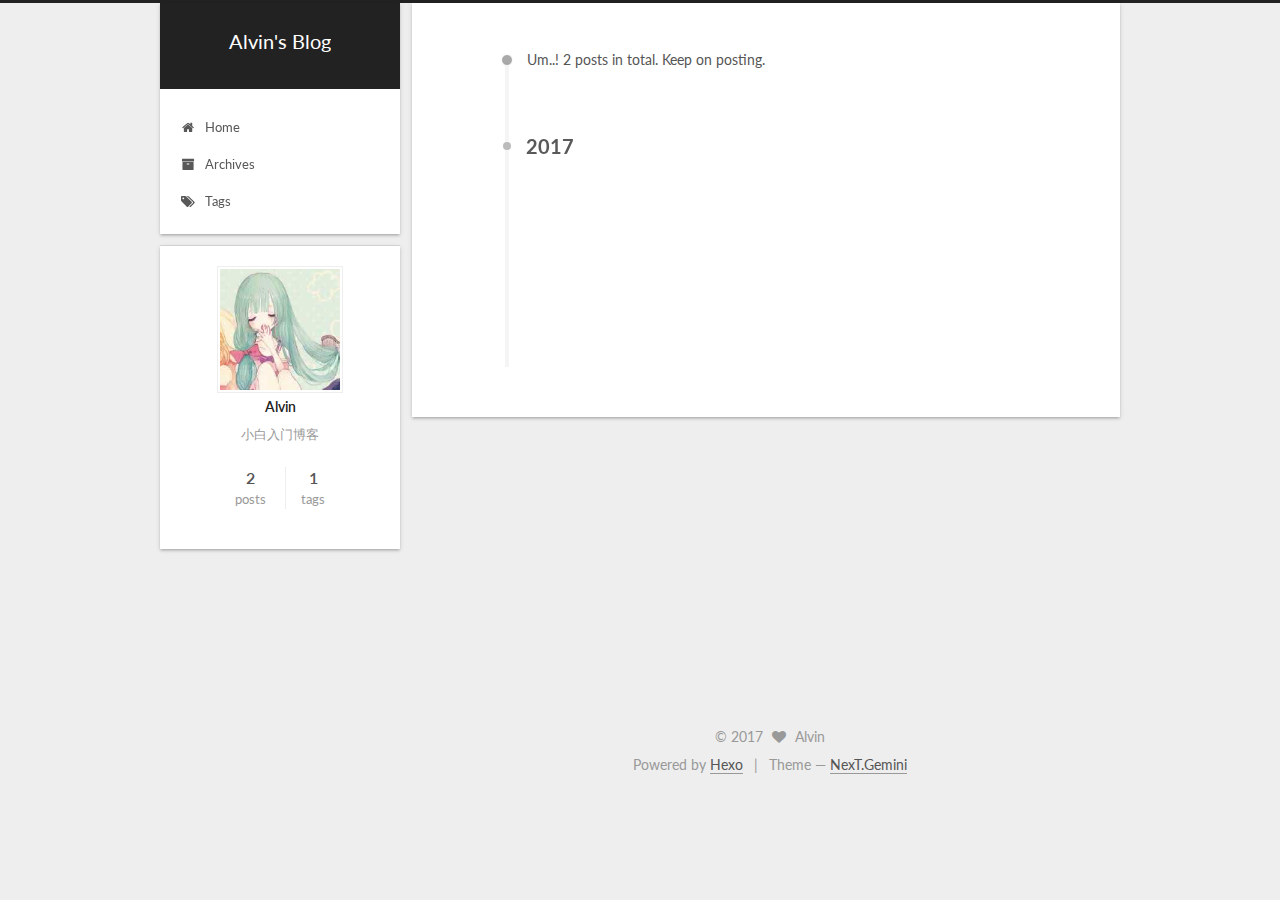
==== archives/index.html @ f1678c13 "Site updated: 2017-08-14 22:53:21" ====
<!DOCTYPE html>



  


<html class="theme-next gemini use-motion" lang="">
<head>
  <meta charset="UTF-8"/>
<meta http-equiv="X-UA-Compatible" content="IE=edge" />
<meta name="viewport" content="width=device-width, initial-scale=1, maximum-scale=1"/>
<meta name="theme-color" content="#222">









<meta http-equiv="Cache-Control" content="no-transform" />
<meta http-equiv="Cache-Control" content="no-siteapp" />















  
  
  <link href="/lib/fancybox/source/jquery.fancybox.css?v=2.1.5" rel="stylesheet" type="text/css" />




  
  
  
  

  
    
    
  

  

  

  

  

  
    
    
    <link href="//fonts.googleapis.com/css?family=Lato:300,300italic,400,400italic,700,700italic&subset=latin,latin-ext" rel="stylesheet" type="text/css">
  






<link href="/lib/font-awesome/css/font-awesome.min.css?v=4.6.2" rel="stylesheet" type="text/css" />

<link href="/css/main.css?v=5.1.2" rel="stylesheet" type="text/css" />


  <meta name="keywords" content="Hexo, NexT" />








  <link rel="shortcut icon" type="image/x-icon" href="/favicon.ico?v=5.1.2" />






<meta name="description" content="小白入门博客">
<meta property="og:type" content="website">
<meta property="og:title" content="Alvin&#39;s Blog">
<meta property="og:url" content="http://yoursite.com/archives/index.html">
<meta property="og:site_name" content="Alvin&#39;s Blog">
<meta property="og:description" content="小白入门博客">
<meta name="twitter:card" content="summary">
<meta name="twitter:title" content="Alvin&#39;s Blog">
<meta name="twitter:description" content="小白入门博客">



<script type="text/javascript" id="hexo.configurations">
  var NexT = window.NexT || {};
  var CONFIG = {
    root: '/',
    scheme: 'Gemini',
    sidebar: {"position":"left","display":"post","offset":12,"offset_float":12,"b2t":false,"scrollpercent":false,"onmobile":false},
    fancybox: true,
    tabs: true,
    motion: true,
    duoshuo: {
      userId: '0',
      author: 'Author'
    },
    algolia: {
      applicationID: '',
      apiKey: '',
      indexName: '',
      hits: {"per_page":10},
      labels: {"input_placeholder":"Search for Posts","hits_empty":"We didn't find any results for the search: ${query}","hits_stats":"${hits} results found in ${time} ms"}
    }
  };
</script>



  <link rel="canonical" href="http://yoursite.com/archives/"/>





  <title>Archive | Alvin's Blog</title>
  








</head>

<body itemscope itemtype="http://schema.org/WebPage" lang="">

  
  
    
  

  <div class="container sidebar-position-left  page-archive  ">
    <div class="headband"></div>

    <header id="header" class="header" itemscope itemtype="http://schema.org/WPHeader">
      <div class="header-inner"><div class="site-brand-wrapper">
  <div class="site-meta ">
    

    <div class="custom-logo-site-title">
      <a href="/"  class="brand" rel="start">
        <span class="logo-line-before"><i></i></span>
        <span class="site-title">Alvin's Blog</span>
        <span class="logo-line-after"><i></i></span>
      </a>
    </div>
      
        <p class="site-subtitle"></p>
      
  </div>

  <div class="site-nav-toggle">
    <button>
      <span class="btn-bar"></span>
      <span class="btn-bar"></span>
      <span class="btn-bar"></span>
    </button>
  </div>
</div>

<nav class="site-nav">
  

  
    <ul id="menu" class="menu">
      
        
        <li class="menu-item menu-item-home">
          <a href="/" rel="section">
            
              <i class="menu-item-icon fa fa-fw fa-home"></i> <br />
            
            Home
          </a>
        </li>
      
        
        <li class="menu-item menu-item-archives">
          <a href="/archives/" rel="section">
            
              <i class="menu-item-icon fa fa-fw fa-archive"></i> <br />
            
            Archives
          </a>
        </li>
      
        
        <li class="menu-item menu-item-tags">
          <a href="/tags/" rel="section">
            
              <i class="menu-item-icon fa fa-fw fa-tags"></i> <br />
            
            Tags
          </a>
        </li>
      

      
    </ul>
  

  
</nav>



 </div>
    </header>

    <main id="main" class="main">
      <div class="main-inner">
        <div class="content-wrap">
          <div id="content" class="content">
            

  
  
  
  <div class="post-block archive">
    <div id="posts" class="posts-collapse">
      <span class="archive-move-on"></span>

      <span class="archive-page-counter">
        
        
        
          
        
        Um..! 2 posts in total. Keep on posting.
      </span>

      

        
        
        

        
          
          <div class="collection-title">
            <h2 class="archive-year motion-element" id="archive-year-2017">2017</h2>
          </div>
        
        

        

  <article class="post post-type-normal" itemscope itemtype="http://schema.org/Article">
    <header class="post-header">

      <h2 class="post-title">
        
            <a class="post-title-link" href="/2017/08/14/my-first-post/" itemprop="url">
              
                <span itemprop="name">my-first-post</span>
              
            </a>
        
      </h2>

      <div class="post-meta">
        <time class="post-time" itemprop="dateCreated"
              datetime="2017-08-14T21:36:07+08:00"
              content="2017-08-14" >
          08-14
        </time>
      </div>

    </header>
  </article>



      

        
        
        

        
        

        

  <article class="post post-type-normal" itemscope itemtype="http://schema.org/Article">
    <header class="post-header">

      <h2 class="post-title">
        
            <a class="post-title-link" href="/2017/08/14/hello-world/" itemprop="url">
              
                <span itemprop="name">Hello World</span>
              
            </a>
        
      </h2>

      <div class="post-meta">
        <time class="post-time" itemprop="dateCreated"
              datetime="2017-08-14T21:32:39+08:00"
              content="2017-08-14" >
          08-14
        </time>
      </div>

    </header>
  </article>



      

    </div>
  </div>
  
  
  

  



          </div>
          


          

        </div>
        
          
  
  <div class="sidebar-toggle">
    <div class="sidebar-toggle-line-wrap">
      <span class="sidebar-toggle-line sidebar-toggle-line-first"></span>
      <span class="sidebar-toggle-line sidebar-toggle-line-middle"></span>
      <span class="sidebar-toggle-line sidebar-toggle-line-last"></span>
    </div>
  </div>

  <aside id="sidebar" class="sidebar">
    
    <div class="sidebar-inner">

      

      

      <section class="site-overview sidebar-panel sidebar-panel-active">
        <div class="site-author motion-element" itemprop="author" itemscope itemtype="http://schema.org/Person">
          <img class="site-author-image" itemprop="image"
               src="/uploads/logo.jpg"
               alt="Alvin" />
          <p class="site-author-name" itemprop="name">Alvin</p>
           
              <p class="site-description motion-element" itemprop="description">小白入门博客</p>
          
        </div>
        <nav class="site-state motion-element">

          
            <div class="site-state-item site-state-posts">
              <a href="/archives/">
                <span class="site-state-item-count">2</span>
                <span class="site-state-item-name">posts</span>
              </a>
            </div>
          

          

          
            
            
            <div class="site-state-item site-state-tags">
              
                <span class="site-state-item-count">1</span>
                <span class="site-state-item-name">tags</span>
              
            </div>
          

        </nav>

        

        <div class="links-of-author motion-element">
          
        </div>

        
        

        
        

        


      </section>

      

      

    </div>
  </aside>


        
      </div>
    </main>

    <footer id="footer" class="footer">
      <div class="footer-inner">
        <div class="copyright" >
  
  &copy; 
  <span itemprop="copyrightYear">2017</span>
  <span class="with-love">
    <i class="fa fa-heart"></i>
  </span>
  <span class="author" itemprop="copyrightHolder">Alvin</span>

  
</div>


  <div class="powered-by">
    Powered by <a class="theme-link" href="https://hexo.io">Hexo</a>
  </div>

  <span class="post-meta-divider">|</span>

  <div class="theme-info">
    Theme &mdash;
    <a class="theme-link" href="https://github.com/iissnan/hexo-theme-next">
      NexT.Gemini
    </a>
  </div>


        







        
      </div>
    </footer>

    
      <div class="back-to-top">
        <i class="fa fa-arrow-up"></i>
        
      </div>
    

  </div>

  

<script type="text/javascript">
  if (Object.prototype.toString.call(window.Promise) !== '[object Function]') {
    window.Promise = null;
  }
</script>









  












  
  <script type="text/javascript" src="/lib/jquery/index.js?v=2.1.3"></script>

  
  <script type="text/javascript" src="/lib/fastclick/lib/fastclick.min.js?v=1.0.6"></script>

  
  <script type="text/javascript" src="/lib/jquery_lazyload/jquery.lazyload.js?v=1.9.7"></script>

  
  <script type="text/javascript" src="/lib/velocity/velocity.min.js?v=1.2.1"></script>

  
  <script type="text/javascript" src="/lib/velocity/velocity.ui.min.js?v=1.2.1"></script>

  
  <script type="text/javascript" src="/lib/fancybox/source/jquery.fancybox.pack.js?v=2.1.5"></script>


  


  <script type="text/javascript" src="/js/src/utils.js?v=5.1.2"></script>

  <script type="text/javascript" src="/js/src/motion.js?v=5.1.2"></script>



  
  


  <script type="text/javascript" src="/js/src/affix.js?v=5.1.2"></script>

  <script type="text/javascript" src="/js/src/schemes/pisces.js?v=5.1.2"></script>



  
  
    <script type="text/javascript" id="motion.page.archive">
      $('.archive-year').velocity('transition.slideLeftIn');
    </script>
  


  


  <script type="text/javascript" src="/js/src/bootstrap.js?v=5.1.2"></script>



  


  




	





  





  








  





  

  

  

  

  

  

</body>
</html>
---- css/main.css ----
/* normalize.css v3.0.2 | MIT License | git.io/normalize */
html {
  font-family: sans-serif; /* 1 */
  -ms-text-size-adjust: 100%; /* 2 */
  -webkit-text-size-adjust: 100%; /* 2 */
}
body {
  margin: 0;
}
article,
aside,
details,
figcaption,
figure,
footer,
header,
hgroup,
main,
menu,
nav,
section,
summary {
  display: block;
}
audio,
canvas,
progress,
video {
  display: inline-block; /* 1 */
  vertical-align: baseline; /* 2 */
}
audio:not([controls]) {
  display: none;
  height: 0;
}
[hidden],
template {
  display: none;
}
a {
  background-color: transparent;
}
a:active,
a:hover {
  outline: 0;
}
abbr[title] {
  border-bottom: 1px dotted;
}
b,
strong {
  font-weight: bold;
}
dfn {
  font-style: italic;
}
h1 {
  font-size: 2em;
  margin: 0.67em 0;
}
mark {
  background: #ff0;
  color: #000;
}
small {
  font-size: 80%;
}
sub,
sup {
  font-size: 75%;
  line-height: 0;
  position: relative;
  vertical-align: baseline;
}
sup {
  top: -0.5em;
}
sub {
  bottom: -0.25em;
}
img {
  border: 0;
}
svg:not(:root) {
  overflow: hidden;
}
figure {
  margin: 1em 40px;
}
hr {
  -moz-box-sizing: content-box;
  box-sizing: content-box;
  height: 0;
}
pre {
  overflow: auto;
}
code,
kbd,
pre,
samp {
  font-family: monospace, monospace;
  font-size: 1em;
}
button,
input,
optgroup,
select,
textarea {
  color: inherit; /* 1 */
  font: inherit; /* 2 */
  margin: 0; /* 3 */
}
button {
  overflow: visible;
}
button,
select {
  text-transform: none;
}
button,
html input[type="button"],
input[type="reset"],
input[type="submit"] {
  -webkit-appearance: button; /* 2 */
  cursor: pointer; /* 3 */
}
button[disabled],
html input[disabled] {
  cursor: default;
}
button::-moz-focus-inner,
input::-moz-focus-inner {
  border: 0;
  padding: 0;
}
input {
  line-height: normal;
}
input[type="checkbox"],
input[type="radio"] {
  box-sizing: border-box; /* 1 */
  padding: 0; /* 2 */
}
input[type="number"]::-webkit-inner-spin-button,
input[type="number"]::-webkit-outer-spin-button {
  height: auto;
}
input[type="search"] {
  -webkit-appearance: textfield; /* 1 */
  -moz-box-sizing: content-box;
  -webkit-box-sizing: content-box; /* 2 */
  box-sizing: content-box;
}
input[type="search"]::-webkit-search-cancel-button,
input[type="search"]::-webkit-search-decoration {
  -webkit-appearance: none;
}
fieldset {
  border: 1px solid #c0c0c0;
  margin: 0 2px;
  padding: 0.35em 0.625em 0.75em;
}
legend {
  border: 0; /* 1 */
  padding: 0; /* 2 */
}
textarea {
  overflow: auto;
}
optgroup {
  font-weight: bold;
}
table {
  border-collapse: collapse;
  border-spacing: 0;
}
td,
th {
  padding: 0;
}
::selection {
  background: #262a30;
  color: #fff;
}
body {
  position: relative;
  font-family: 'Lato', "PingFang SC", "Microsoft YaHei", sans-serif;
  font-size: 14px;
  line-height: 2;
  color: #555;
  background: #eee;
}
@media (max-width: 767px) {
  body {
    padding-right: 0 !important;
  }
}
@media (min-width: 768px) and (max-width: 991px) {
  body {
    padding-right: 0 !important;
  }
}
@media (min-width: 1600px) {
  body {
    font-size: 16px;
  }
}
h1,
h2,
h3,
h4,
h5,
h6 {
  margin: 0;
  padding: 0;
  font-weight: bold;
  line-height: 1.5;
  font-family: 'Lato', "PingFang SC", "Microsoft YaHei", sans-serif;
}
h2,
h3,
h4,
h5,
h6 {
  margin: 20px 0 15px;
}
h1 {
  font-size: 22px;
}
@media (max-width: 767px) {
  h1 {
    font-size: 18px;
  }
}
h2 {
  font-size: 20px;
}
@media (max-width: 767px) {
  h2 {
    font-size: 16px;
  }
}
h3 {
  font-size: 18px;
}
@media (max-width: 767px) {
  h3 {
    font-size: 14px;
  }
}
h4 {
  font-size: 16px;
}
@media (max-width: 767px) {
  h4 {
    font-size: 12px;
  }
}
h5 {
  font-size: 14px;
}
@media (max-width: 767px) {
  h5 {
    font-size: 10px;
  }
}
h6 {
  font-size: 12px;
}
@media (max-width: 767px) {
  h6 {
    font-size: 8px;
  }
}
p {
  margin: 0 0 20px 0;
}
a {
  color: #555;
  text-decoration: none;
  border-bottom: 1px solid #999;
  word-wrap: break-word;
}
a:hover {
  color: #222;
  border-bottom-color: #222;
}
blockquote {
  margin: 0;
  padding: 0;
}
img {
  display: block;
  margin: auto;
  max-width: 100%;
  height: auto;
}
hr {
  margin: 40px 0;
  height: 3px;
  border: none;
  background-color: #ddd;
  background-image: repeating-linear-gradient(-45deg, #fff, #fff 4px, transparent 4px, transparent 8px);
}
blockquote {
  padding: 0 15px;
  color: #666;
  border-left: 4px solid #ddd;
}
blockquote cite::before {
  content: "-";
  padding: 0 5px;
}
dt {
  font-weight: 700;
}
dd {
  margin: 0;
  padding: 0;
}
kbd {
  border: 1px solid #ccc;
  border-radius: 0.2em;
  box-shadow: 0.1em 0.1em 0.2em rgba(0,0,0,0.1);
  background-color: #f9f9f9;
  font-family: inherit;
  background-image: -webkit-linear-gradient(top, #eee, #fff, #eee);
  padding: 0.1em 0.3em;
  white-space: nowrap;
}
.text-left {
  text-align: left;
}
.text-center {
  text-align: center;
}
.text-right {
  text-align: right;
}
.text-justify {
  text-align: justify;
}
.text-nowrap {
  white-space: nowrap;
}
.text-lowercase {
  text-transform: lowercase;
}
.text-uppercase {
  text-transform: uppercase;
}
.text-capitalize {
  text-transform: capitalize;
}
.center-block {
  display: block;
  margin-left: auto;
  margin-right: auto;
}
.clearfix:before,
.clearfix:after {
  content: " ";
  display: table;
}
.clearfix:after {
  clear: both;
}
.pullquote {
  width: 45%;
}
.pullquote.left {
  float: left;
  margin-left: 5px;
  margin-right: 10px;
}
.pullquote.right {
  float: right;
  margin-left: 10px;
  margin-right: 5px;
}
.affix.affix.affix {
  position: fixed;
}
.translation {
  margin-top: -20px;
  font-size: 14px;
  color: #999;
}
.scrollbar-measure {
  width: 100px;
  height: 100px;
  overflow: scroll;
  position: absolute;
  top: -9999px;
}
.use-motion .motion-element {
  opacity: 0;
}
table {
  margin: 20px 0;
  width: 100%;
  border-collapse: collapse;
  border-spacing: 0;
  border: 1px solid #ddd;
  font-size: 14px;
  table-layout: fixed;
  word-wrap: break-all;
}
table>tbody>tr:nth-of-type(odd) {
  background-color: #f9f9f9;
}
table>tbody>tr:hover {
  background-color: #f5f5f5;
}
caption,
th,
td {
  padding: 8px;
  text-align: left;
  vertical-align: middle;
  font-weight: normal;
}
th,
td {
  border-bottom: 3px solid #ddd;
  border-right: 1px solid #eee;
}
th {
  padding-bottom: 10px;
  font-weight: 700;
}
td {
  border-bottom-width: 1px;
}
html,
body {
  height: 100%;
}
.container {
  position: relative;
  min-height: 100%;
}
.header-inner {
  margin: 0 auto;
  padding: 100px 0 70px;
  width: calc(100% - 252px);
}
@media (min-width: 1600px) {
  .container .header-inner {
    width: 900px;
  }
}
.main-inner {
  margin: 0 auto;
  width: calc(100% - 252px);
}
@media (min-width: 1600px) {
  .container .main-inner {
    width: 900px;
  }
}
.footer {
  width: 100%;
  min-height: 50px;
}
.footer-inner {
  box-sizing: border-box;
  margin: 20px auto;
  width: calc(100% - 252px);
}
@media (min-width: 1600px) {
  .container .footer-inner {
    width: 900px;
  }
}
pre,
.highlight {
  overflow: auto;
  margin: 20px 0;
  padding: 0;
  font-size: 13px;
  color: #4d4d4c;
  background: #f7f7f7;
  line-height: 1.6;
}
pre,
code {
  font-family: consolas, Menlo, "PingFang SC", "Microsoft YaHei", monospace;
}
code {
  padding: 2px 4px;
  word-wrap: break-word;
  color: #555;
  background: #eee;
  border-radius: 3px;
  font-size: 13px;
}
pre code {
  padding: 0;
  color: #4d4d4c;
  background: none;
  text-shadow: none;
}
.highlight {
  border-radius: 1px;
}
.highlight pre {
  border: none;
  margin: 0;
  padding: 10px 0;
}
.highlight table {
  margin: 0;
  width: auto;
  border: none;
}
.highlight td {
  border: none;
  padding: 0;
}
.highlight figcaption {
  font-size: 1em;
  color: #4d4d4c;
  line-height: 1em;
  margin-bottom: 1em;
}
.highlight figcaption:before,
.highlight figcaption:after {
  content: " ";
  display: table;
}
.highlight figcaption:after {
  clear: both;
}
.highlight figcaption a {
  float: right;
  color: #4d4d4c;
}
.highlight figcaption a:hover {
  border-bottom-color: #4d4d4c;
}
.highlight .gutter pre {
  padding-left: 10px;
  padding-right: 10px;
  color: #869194;
  text-align: right;
  background-color: #eff2f3;
}
.highlight .code pre {
  width: 100%;
  padding-left: 10px;
  padding-right: 10px;
  background-color: #f7f7f7;
}
.highlight .line {
  height: 20px;
}
.gutter {
  -webkit-user-select: none;
  -moz-user-select: none;
  -ms-user-select: none;
  user-select: none;
}
.gist table {
  width: auto;
}
.gist table td {
  border: none;
}
pre .deletion {
  background: #fdd;
}
pre .addition {
  background: #dfd;
}
pre .meta {
  color: #8959a8;
}
pre .comment {
  color: #8e908c;
}
pre .variable,
pre .attribute,
pre .tag,
pre .regexp,
pre .ruby .constant,
pre .xml .tag .title,
pre .xml .pi,
pre .xml .doctype,
pre .html .doctype,
pre .css .id,
pre .css .class,
pre .css .pseudo {
  color: #c82829;
}
pre .number,
pre .preprocessor,
pre .built_in,
pre .literal,
pre .params,
pre .constant,
pre .command {
  color: #f5871f;
}
pre .ruby .class .title,
pre .css .rules .attribute,
pre .string,
pre .value,
pre .inheritance,
pre .header,
pre .ruby .symbol,
pre .xml .cdata,
pre .special,
pre .number,
pre .formula {
  color: #718c00;
}
pre .title,
pre .css .hexcolor {
  color: #3e999f;
}
pre .function,
pre .python .decorator,
pre .python .title,
pre .ruby .function .title,
pre .ruby .title .keyword,
pre .perl .sub,
pre .javascript .title,
pre .coffeescript .title {
  color: #4271ae;
}
pre .keyword,
pre .javascript .function {
  color: #8959a8;
}
.full-image.full-image.full-image {
  border: none;
  max-width: 100%;
  width: auto;
  margin: 20px auto;
}
@media (min-width: 992px) {
  .full-image.full-image.full-image {
    max-width: none;
    width: 118%;
    margin: 0 -9%;
  }
}
.blockquote-center,
.page-home .post-type-quote blockquote,
.page-post-detail .post-type-quote blockquote {
  position: relative;
  margin: 40px 0;
  padding: 0;
  border-left: none;
  text-align: center;
}
.blockquote-center::before,
.page-home .post-type-quote blockquote::before,
.page-post-detail .post-type-quote blockquote::before,
.blockquote-center::after,
.page-home .post-type-quote blockquote::after,
.page-post-detail .post-type-quote blockquote::after {
  position: absolute;
  content: ' ';
  display: block;
  width: 100%;
  height: 24px;
  opacity: 0.2;
  background-repeat: no-repeat;
  background-position: 0 -6px;
  background-size: 22px 22px;
}
.blockquote-center::before,
.page-home .post-type-quote blockquote::before,
.page-post-detail .post-type-quote blockquote::before {
  top: -20px;
  background-image: url("../images/quote-l.svg");
  border-top: 1px solid #ccc;
}
.blockquote-center::after,
.page-home .post-type-quote blockquote::after,
.page-post-detail .post-type-quote blockquote::after {
  bottom: -20px;
  background-image: url("../images/quote-r.svg");
  border-bottom: 1px solid #ccc;
  background-position: 100% 8px;
}
.blockquote-center p,
.page-home .post-type-quote blockquote p,
.page-post-detail .post-type-quote blockquote p,
.blockquote-center div,
.page-home .post-type-quote blockquote div,
.page-post-detail .post-type-quote blockquote div {
  text-align: center;
}
.post .post-body .group-picture img {
  box-sizing: border-box;
  padding: 0 3px;
  border: none;
}
.post .group-picture-row {
  overflow: hidden;
  margin-top: 6px;
}
.post .group-picture-row:first-child {
  margin-top: 0;
}
.post .group-picture-column {
  float: left;
}
.page-post-detail .post-body .group-picture-column {
  float: none;
  margin-top: 10px;
  width: auto !important;
}
.page-post-detail .post-body .group-picture-column img {
  margin: 0 auto;
}
.page-archive .group-picture-container {
  overflow: hidden;
}
.page-archive .group-picture-row {
  float: left;
}
.page-archive .group-picture-row:first-child {
  margin-top: 6px;
}
.page-archive .group-picture-column {
  max-width: 150px;
  max-height: 150px;
}
.post-body .note {
  position: relative;
  padding: 15px;
  margin-bottom: 20px;
  border: 1px solid #eee;
  border-left-width: 5px;
  border-radius: 3px;
}
.post-body .note h2,
.post-body .note h3,
.post-body .note h4,
.post-body .note h5,
.post-body .note h6 {
  margin-top: 0;
  margin-bottom: 0;
  border-bottom: initial;
  padding-top: 0 !important;
}
.post-body .note p:first-child,
.post-body .note ul:first-child,
.post-body .note ol:first-child,
.post-body .note table:first-child,
.post-body .note pre:first-child,
.post-body .note blockquote:first-child {
  margin-top: 0;
}
.post-body .note p:last-child,
.post-body .note ul:last-child,
.post-body .note ol:last-child,
.post-body .note table:last-child,
.post-body .note pre:last-child,
.post-body .note blockquote:last-child {
  margin-bottom: 0;
}
.post-body .note.default {
  border-left-color: #777;
}
.post-body .note.default h2,
.post-body .note.default h3,
.post-body .note.default h4,
.post-body .note.default h5,
.post-body .note.default h6 {
  color: #777;
}
.post-body .note.primary {
  border-left-color: #6f42c1;
}
.post-body .note.primary h2,
.post-body .note.primary h3,
.post-body .note.primary h4,
.post-body .note.primary h5,
.post-body .note.primary h6 {
  color: #6f42c1;
}
.post-body .note.info {
  border-left-color: #428bca;
}
.post-body .note.info h2,
.post-body .note.info h3,
.post-body .note.info h4,
.post-body .note.info h5,
.post-body .note.info h6 {
  color: #428bca;
}
.post-body .note.success {
  border-left-color: #5cb85c;
}
.post-body .note.success h2,
.post-body .note.success h3,
.post-body .note.success h4,
.post-body .note.success h5,
.post-body .note.success h6 {
  color: #5cb85c;
}
.post-body .note.warning {
  border-left-color: #f0ad4e;
}
.post-body .note.warning h2,
.post-body .note.warning h3,
.post-body .note.warning h4,
.post-body .note.warning h5,
.post-body .note.warning h6 {
  color: #f0ad4e;
}
.post-body .note.danger {
  border-left-color: #d9534f;
}
.post-body .note.danger h2,
.post-body .note.danger h3,
.post-body .note.danger h4,
.post-body .note.danger h5,
.post-body .note.danger h6 {
  color: #d9534f;
}
.post-body .label {
  display: inline;
  padding: 0 2px;
  white-space: nowrap;
}
.post-body .label.default {
  background-color: #f0f0f0;
}
.post-body .label.primary {
  background-color: #efe6f7;
}
.post-body .label.info {
  background-color: #e5f2f8;
}
.post-body .label.success {
  background-color: #e7f4e9;
}
.post-body .label.warning {
  background-color: #fcf6e1;
}
.post-body .label.danger {
  background-color: #fae8eb;
}
.post-body .tabs {
  position: relative;
  display: block;
  margin-bottom: 20px;
  padding-top: 10px;
}
.post-body .tabs ul.nav-tabs {
  margin: 0;
  padding: 0;
  display: flex;
  margin-bottom: -1px;
}
@media (max-width: 413px) {
  .post-body .tabs ul.nav-tabs {
    display: block;
    margin-bottom: 5px;
  }
}
.post-body .tabs ul.nav-tabs li.tab {
  list-style-type: none !important;
  margin: 0 0.25em 0 0;
  border-top: 3px solid transparent;
  border-left: 1px solid transparent;
  border-right: 1px solid transparent;
}
@media (max-width: 413px) {
  .post-body .tabs ul.nav-tabs li.tab {
    margin: initial;
    border-top: 1px solid transparent;
    border-left: 3px solid transparent;
    border-right: 1px solid transparent;
    border-bottom: 1px solid transparent;
  }
}
.post-body .tabs ul.nav-tabs li.tab a {
  outline: 0;
  border-bottom: initial;
  display: block;
  line-height: 1.8em;
  padding: 0.25em 0.75em;
  transition-duration: 0.2s;
  transition-timing-function: ease-out;
  transition-delay: 0s;
}
.post-body .tabs ul.nav-tabs li.tab a i {
  width: 1.285714285714286em;
}
.post-body .tabs ul.nav-tabs li.tab.active {
  border-top: 3px solid #fc6423;
  border-left: 1px solid #ddd;
  border-right: 1px solid #ddd;
  background-color: #fff;
}
@media (max-width: 413px) {
  .post-body .tabs ul.nav-tabs li.tab.active {
    border-top: 1px solid #ddd;
    border-left: 3px solid #fc6423;
    border-right: 1px solid #ddd;
    border-bottom: 1px solid #ddd;
  }
}
.post-body .tabs ul.nav-tabs li.tab.active a {
  cursor: default;
  color: #555;
}
.post-body .tabs .tab-content {
  background-color: #fff;
}
.post-body .tabs .tab-content .tab-pane {
  border: 1px solid #ddd;
  padding: 20px 20px 0 20px;
}
.post-body .tabs .tab-content .tab-pane:not(.active) {
  display: none !important;
}
.post-body .tabs .tab-content .tab-pane.active {
  display: block !important;
}
.btn {
  display: inline-block;
  padding: 0 20px;
  font-size: 14px;
  color: #fff;
  background: #222;
  border: 2px solid #555;
  text-decoration: none;
  border-radius: 0;
  transition-property: background-color;
  transition-duration: 0.2s;
  transition-timing-function: ease-in-out;
  transition-delay: 0s;
}
.btn:hover,
.post-button .btn:hover {
  border-color: #222;
  color: #fff;
  background: #222;
}
.btn-bar {
  display: block;
  width: 22px;
  height: 2px;
  background: #555;
  border-radius: 1px;
}
.btn-bar+.btn-bar {
  margin-top: 4px;
}
.pagination {
  margin: 120px 0 40px;
  text-align: center;
  border-top: 1px solid #eee;
}
.page-number-basic,
.pagination .prev,
.pagination .next,
.pagination .page-number,
.pagination .space {
  display: inline-block;
  position: relative;
  top: -1px;
  margin: 0 10px;
  padding: 0 10px;
  line-height: 30px;
}
@media (max-width: 767px) {
  .page-number-basic,
  .pagination .prev,
  .pagination .next,
  .pagination .page-number,
  .pagination .space {
    margin: 0 5px;
  }
}
.pagination .prev,
.pagination .next,
.pagination .page-number {
  border-bottom: 0;
  border-top: 1px solid #eee;
  transition-property: border-color;
  transition-duration: 0.2s;
  transition-timing-function: ease-in-out;
  transition-delay: 0s;
}
.pagination .prev:hover,
.pagination .next:hover,
.pagination .page-number:hover {
  border-top-color: #222;
}
.pagination .space {
  padding: 0;
  margin: 0;
}
.pagination .prev {
  margin-left: 0;
}
.pagination .next {
  margin-right: 0;
}
.pagination .page-number.current {
  color: #fff;
  background: #ccc;
  border-top-color: #ccc;
}
@media (max-width: 767px) {
  .pagination {
    border-top: none;
  }
  .pagination .prev,
  .pagination .next,
  .pagination .page-number {
    margin-bottom: 10px;
    border-top: 0;
    border-bottom: 1px solid #eee;
  }
  .pagination .prev:hover,
  .pagination .next:hover,
  .pagination .page-number:hover {
    border-bottom-color: #222;
  }
}
.comments {
  margin: 60px 20px 0;
}
.tag-cloud {
  text-align: center;
}
.tag-cloud a {
  display: inline-block;
  margin: 10px;
}
.back-to-top {
  box-sizing: border-box;
  position: fixed;
  bottom: -100px;
  right: 30px;
  z-index: 1050;
  padding: 0 6px;
  width: 24px;
  background: #222;
  font-size: 12px;
  opacity: 0.6;
  color: #fff;
  cursor: pointer;
  text-align: center;
  -webkit-transform: translateZ(0);
  transition-property: bottom;
  transition-duration: 0.2s;
  transition-timing-function: ease-in-out;
  transition-delay: 0s;
}
@media (min-width: 768px) and (max-width: 991px) {
  .back-to-top {
    display: none !important;
  }
}
@media (max-width: 767px) {
  .back-to-top {
    display: none !important;
  }
}
.back-to-top.back-to-top-on {
  bottom: 30px;
}
.header {
  background: transparent;
}
.header-inner {
  position: relative;
}
.headband {
  height: 3px;
  background: #222;
}
.site-meta {
  margin: 0;
  text-align: center;
}
@media (max-width: 767px) {
  .site-meta {
    text-align: center;
  }
}
.brand {
  position: relative;
  display: inline-block;
  padding: 0 40px;
  color: #fff;
  background: #222;
  border-bottom: none;
}
.brand:hover {
  color: #fff;
}
.logo {
  display: inline-block;
  margin-right: 5px;
  line-height: 36px;
  vertical-align: top;
}
.site-title {
  display: inline-block;
  vertical-align: top;
  line-height: 36px;
  font-size: 20px;
  font-weight: normal;
  font-family: 'Lato', "PingFang SC", "Microsoft YaHei", sans-serif;
}
.site-subtitle {
  margin-top: 10px;
  font-size: 13px;
  color: #ddd;
}
.use-motion .brand {
  opacity: 0;
}
.use-motion .logo,
.use-motion .site-title,
.use-motion .site-subtitle {
  opacity: 0;
  position: relative;
  top: -10px;
}
.site-nav-toggle {
  display: none;
  position: absolute;
  top: 10px;
  left: 10px;
}
@media (max-width: 767px) {
  .site-nav-toggle {
    display: block;
  }
}
.site-nav-toggle button {
  margin-top: 2px;
  padding: 9px 10px;
  background: transparent;
  border: none;
}
@media (max-width: 767px) {
  .site-nav {
    display: none;
    margin: 0 -10px;
    padding: 0 10px;
    clear: both;
    border-top: 1px solid #ddd;
  }
}
@media (min-width: 768px) and (max-width: 991px) {
  .site-nav {
    display: block !important;
  }
}
@media (min-width: 992px) {
  .site-nav {
    display: block !important;
  }
}
.menu {
  margin-top: 20px;
  padding-left: 0;
  text-align: center;
}
.menu .menu-item {
  display: inline-block;
  margin: 0 10px;
  list-style: none;
}
@media screen and (max-width: 767px) {
  .menu .menu-item {
    margin-top: 10px;
  }
}
.menu .menu-item a {
  display: block;
  font-size: 13px;
  line-height: inherit;
  border-bottom: 1px solid transparent;
  transition-property: border-color;
  transition-duration: 0.2s;
  transition-timing-function: ease-in-out;
  transition-delay: 0s;
}
.menu .menu-item a:hover,
.menu-item-active a {
  border-bottom-color: #222;
}
.menu .menu-item .fa {
  margin-right: 5px;
}
.use-motion .menu-item {
  opacity: 0;
}
.post-body {
  font-family: 'Lato', "PingFang SC", "Microsoft YaHei", sans-serif;
}
@media (max-width: 767px) {
  .post-body {
    word-break: break-word;
  }
}
.post-body .fancybox img {
  display: block !important;
  margin: 0 auto;
  cursor: pointer;
  cursor: zoom-in;
  cursor: -webkit-zoom-in;
}
.post-body .image-caption,
.post-body .figure .caption {
  margin: 10px auto 15px;
  text-align: center;
  font-size: 14px;
  color: #999;
  font-weight: bold;
  line-height: 1;
}
.post-sticky-flag {
  display: inline-block;
  font-size: 16px;
  -ms-transform: rotate(30deg);
  -webkit-transform: rotate(30deg);
  -moz-transform: rotate(30deg);
  -ms-transform: rotate(30deg);
  -o-transform: rotate(30deg);
  transform: rotate(30deg);
}
.posts-expand {
  padding-top: 40px;
}
@media (max-width: 767px) {
  .posts-expand {
    margin: 0 20px;
  }
  .post-body pre {
    padding: 10px;
  }
  .post-body pre .gutter pre {
    padding-right: 10px;
  }
  .post-body .highlight {
    margin-left: 0px;
    margin-right: 0px;
    padding: 0;
  }
  .post-body .highlight .gutter pre {
    padding-right: 10px;
  }
}
@media (min-width: 992px) {
  .posts-expand .post-body {
    text-align: justify;
  }
}
.posts-expand .post-body h2,
.posts-expand .post-body h3,
.posts-expand .post-body h4,
.posts-expand .post-body h5,
.posts-expand .post-body h6 {
  padding-top: 10px;
}
.posts-expand .post-body h2 .header-anchor,
.posts-expand .post-body h3 .header-anchor,
.posts-expand .post-body h4 .header-anchor,
.posts-expand .post-body h5 .header-anchor,
.posts-expand .post-body h6 .header-anchor {
  float: right;
  margin-left: 10px;
  color: #ccc;
  border-bottom-style: none;
  visibility: hidden;
}
.posts-expand .post-body h2 .header-anchor:hover,
.posts-expand .post-body h3 .header-anchor:hover,
.posts-expand .post-body h4 .header-anchor:hover,
.posts-expand .post-body h5 .header-anchor:hover,
.posts-expand .post-body h6 .header-anchor:hover {
  color: inherit;
}
.posts-expand .post-body h2:hover .header-anchor,
.posts-expand .post-body h3:hover .header-anchor,
.posts-expand .post-body h4:hover .header-anchor,
.posts-expand .post-body h5:hover .header-anchor,
.posts-expand .post-body h6:hover .header-anchor {
  visibility: visible;
}
.posts-expand .post-body ul li {
  list-style: circle;
}
.posts-expand .post-body img {
  box-sizing: border-box;
  margin: auto;
  padding: 3px;
  border: 1px solid #ddd;
}
.posts-expand .fancybox img {
  margin: 0 auto;
}
@media (max-width: 767px) {
  .posts-collapse {
    margin: 0 20px;
  }
  .posts-collapse .post-title,
  .posts-collapse .post-meta {
    display: block;
    width: auto;
    text-align: left;
  }
}
.posts-collapse {
  position: relative;
  z-index: 1010;
  margin-left: 55px;
}
.posts-collapse::after {
  content: " ";
  position: absolute;
  top: 20px;
  left: 0;
  margin-left: -2px;
  width: 4px;
  height: 100%;
  background: #f5f5f5;
  z-index: -1;
}
@media (max-width: 767px) {
  .posts-collapse {
    margin: 0 20px;
  }
}
.posts-collapse .collection-title {
  position: relative;
  margin: 60px 0;
}
.posts-collapse .collection-title h1,
.posts-collapse .collection-title h2 {
  margin-left: 20px;
}
.posts-collapse .collection-title small {
  color: #bbb;
  margin-left: 5px;
}
.posts-collapse .collection-title::before {
  content: " ";
  position: absolute;
  left: 0;
  top: 50%;
  margin-left: -4px;
  margin-top: -4px;
  width: 8px;
  height: 8px;
  background: #bbb;
  border-radius: 50%;
}
.posts-collapse .post {
  margin: 30px 0;
}
.posts-collapse .post-header {
  position: relative;
  transition-duration: 0.2s;
  transition-timing-function: ease-in-out;
  transition-delay: 0s;
  transition-property: border;
  border-bottom: 1px dashed #ccc;
}
.posts-collapse .post-header::before {
  content: " ";
  position: absolute;
  left: 0;
  top: 12px;
  width: 6px;
  height: 6px;
  margin-left: -4px;
  background: #bbb;
  border-radius: 50%;
  border: 1px solid #fff;
  transition-duration: 0.2s;
  transition-timing-function: ease-in-out;
  transition-delay: 0s;
  transition-property: background;
}
.posts-collapse .post-header:hover {
  border-bottom-color: #666;
}
.posts-collapse .post-header:hover::before {
  background: #222;
}
.posts-collapse .post-meta {
  position: absolute;
  font-size: 12px;
  left: 20px;
  top: 5px;
}
.posts-collapse .post-comments-count {
  display: none;
}
.posts-collapse .post-title {
  margin-left: 60px;
  font-size: 16px;
  font-weight: normal;
  line-height: inherit;
}
.posts-collapse .post-title::after {
  margin-left: 3px;
  opacity: 0.6;
}
.posts-collapse .post-title a {
  color: #666;
  border-bottom: none;
}
.page-home .post-type-quote .post-header,
.page-post-detail .post-type-quote .post-header,
.page-home .post-type-quote .post-tags,
.page-post-detail .post-type-quote .post-tags {
  display: none;
}
.posts-expand .post-title {
  font-size: 26px;
  text-align: center;
  word-break: break-word;
  font-weight: 400;
}
@media (max-width: 767px) {
  .posts-expand .post-title {
    font-size: 22px;
  }
}
.posts-expand .post-title-link {
  display: inline-block;
  position: relative;
  color: #555;
  border-bottom: none;
  line-height: 1.2;
  vertical-align: top;
}
.posts-expand .post-title-link::before {
  content: "";
  position: absolute;
  width: 100%;
  height: 2px;
  bottom: 0;
  left: 0;
  background-color: #000;
  visibility: hidden;
  -webkit-transform: scaleX(0);
  -moz-transform: scaleX(0);
  -ms-transform: scaleX(0);
  -o-transform: scaleX(0);
  transform: scaleX(0);
  transition-duration: 0.2s;
  transition-timing-function: ease-in-out;
  transition-delay: 0s;
}
.posts-expand .post-title-link:hover::before {
  visibility: visible;
  -webkit-transform: scaleX(1);
  -moz-transform: scaleX(1);
  -ms-transform: scaleX(1);
  -o-transform: scaleX(1);
  transform: scaleX(1);
}
.posts-expand .post-title-link .fa {
  font-size: 16px;
}
.posts-expand .post-meta {
  margin: 3px 0 60px 0;
  color: #999;
  font-family: 'Lato', "PingFang SC", "Microsoft YaHei", sans-serif;
  font-size: 12px;
  text-align: center;
}
.posts-expand .post-meta .post-category-list {
  display: inline-block;
  margin: 0;
  padding: 3px;
}
.posts-expand .post-meta .post-category-list-link {
  color: #999;
}
.posts-expand .post-meta .post-description {
  font-size: 14px;
  margin-top: 2px;
}
.post-meta-divider {
  margin: 0 0.5em;
}
.post-meta-item-icon {
  margin-right: 3px;
}
@media (min-width: 768px) and (max-width: 991px) {
  .post-meta-item-icon {
    display: inline-block;
  }
}
@media (max-width: 767px) {
  .post-meta-item-icon {
    display: inline-block;
  }
}
@media (min-width: 768px) and (max-width: 991px) {
  .post-meta-item-text {
    display: none;
  }
}
@media (max-width: 767px) {
  .post-meta-item-text {
    display: none;
  }
}
@media (max-width: 767px) {
  .posts-expand .post-comments-count {
    display: none;
  }
}
.post-button {
  margin-top: 50px;
}
.post-button .btn {
  color: #555;
  font-size: 14px;
  background: #fff;
  border-radius: 2px;
  line-height: 2;
  margin: 0 4px 8px 4px;
}
.post-button .fa-fw {
  width: 1.285714285714286em;
  text-align: left;
}
.posts-expand .post-tags {
  margin-top: 40px;
  text-align: center;
}
.posts-expand .post-tags a {
  display: inline-block;
  margin-right: 10px;
  font-size: 13px;
}
.post-nav {
  display: table;
  margin-top: 15px;
  width: 100%;
  border-top: 1px solid #eee;
}
.post-nav-divider {
  display: table-cell;
  width: 10%;
}
.post-nav-item {
  display: table-cell;
  padding: 10px 0 0 0;
  width: 45%;
  vertical-align: top;
}
.post-nav-item a {
  position: relative;
  display: block;
  line-height: 25px;
  font-size: 14px;
  color: #555;
  border-bottom: none;
}
.post-nav-item a:hover {
  color: #222;
  border-bottom: none;
}
.post-nav-item a:active {
  top: 2px;
}
.post-nav-item .fa {
  position: absolute;
  top: 8px;
  left: 0;
  font-size: 12px;
}
.post-nav-next a {
  padding-left: 15px;
}
.post-nav-prev {
  text-align: right;
}
.post-nav-prev a {
  padding-right: 15px;
}
.post-nav-prev .fa {
  right: 0;
  left: auto;
}
.posts-expand .post-eof {
  display: block;
  margin: 80px auto 60px;
  width: 8%;
  height: 1px;
  background: #ccc;
  text-align: center;
}
.post:last-child .post-eof.post-eof.post-eof {
  display: none;
}
.post-gallery {
  display: table;
  table-layout: fixed;
  width: 100%;
  border-collapse: separate;
}
.post-gallery-row {
  display: table-row;
}
.post-gallery .post-gallery-img {
  display: table-cell;
  text-align: center;
  vertical-align: middle;
  border: none;
}
.post-gallery .post-gallery-img img {
  max-width: 100%;
  max-height: 100%;
  border: none;
}
.fancybox-close,
.fancybox-close:hover {
  border: none;
}
.rtl.post-body p,
.rtl.post-body a,
.rtl.post-body h1,
.rtl.post-body h2,
.rtl.post-body h3,
.rtl.post-body h4,
.rtl.post-body h5,
.rtl.post-body h6,
.rtl.post-body li,
.rtl.post-body ul,
.rtl.post-body ol {
  direction: rtl;
  font-family: UKIJ Ekran;
}
.rtl.post-title {
  font-family: UKIJ Ekran;
}
.sidebar {
  position: fixed;
  right: 0;
  top: 0;
  bottom: 0;
  width: 0;
  z-index: 1040;
  box-shadow: inset 0 2px 6px #000;
  background: #222;
  -webkit-transform: translateZ(0);
}
.sidebar a {
  color: #999;
  border-bottom-color: #555;
}
.sidebar a:hover {
  color: #eee;
}
@media (min-width: 768px) and (max-width: 991px) {
  .sidebar {
    display: none !important;
  }
}
@media (max-width: 767px) {
  .sidebar {
    display: none !important;
  }
}
.sidebar-inner {
  position: relative;
  padding: 20px 10px;
  color: #999;
  text-align: center;
}
.sidebar-toggle {
  position: fixed;
  right: 30px;
  bottom: 45px;
  width: 14px;
  height: 14px;
  padding: 5px;
  background: #222;
  line-height: 0;
  z-index: 1050;
  cursor: pointer;
  -webkit-transform: translateZ(0);
}
@media (min-width: 768px) and (max-width: 991px) {
  .sidebar-toggle {
    display: none !important;
  }
}
@media (max-width: 767px) {
  .sidebar-toggle {
    display: none !important;
  }
}
.sidebar-toggle-line {
  position: relative;
  display: inline-block;
  vertical-align: top;
  height: 2px;
  width: 100%;
  background: #fff;
  margin-top: 3px;
}
.sidebar-toggle-line:first-child {
  margin-top: 0;
}
.site-author-image {
  display: block;
  margin: 0 auto;
  padding: 2px;
  max-width: 120px;
  height: auto;
  border: 1px solid #eee;
}
.site-author-name {
  margin: 0;
  text-align: center;
  color: #222;
  font-weight: 600;
}
.site-description {
  margin-top: 0;
  text-align: center;
  font-size: 13px;
  color: #999;
}
.site-state {
  overflow: hidden;
  line-height: 1.4;
  white-space: nowrap;
  text-align: center;
}
.site-state-item {
  display: inline-block;
  padding: 0 15px;
  border-left: 1px solid #eee;
}
.site-state-item:first-child {
  border-left: none;
}
.site-state-item a {
  border-bottom: none;
}
.site-state-item-count {
  display: block;
  text-align: center;
  color: inherit;
  font-weight: 600;
  font-size: 16px;
}
.site-state-item-name {
  font-size: 13px;
  color: #999;
}
.feed-link {
  margin-top: 20px;
}
.feed-link a {
  display: inline-block;
  padding: 0 15px;
  color: #fc6423;
  border: 1px solid #fc6423;
  border-radius: 4px;
}
.feed-link a i {
  color: #fc6423;
  font-size: 14px;
}
.feed-link a:hover {
  color: #fff;
  background: #fc6423;
}
.feed-link a:hover i {
  color: #fff;
}
.links-of-author {
  margin-top: 20px;
  display: flex;
  flex-wrap: wrap;
  justify-content: center;
}
.links-of-author a {
  display: inline-block;
  vertical-align: middle;
  margin-right: 10px;
  margin-bottom: 10px;
  border-bottom-color: #555;
  font-size: 13px;
}
.links-of-author a:before {
  display: inline-block;
  vertical-align: middle;
  margin-right: 3px;
  content: " ";
  width: 4px;
  height: 4px;
  border-radius: 50%;
  background: #b0300a;
}
.links-of-blogroll {
  font-size: 13px;
}
.links-of-blogroll-title {
  margin-top: 20px;
  font-size: 14px;
  font-weight: 600;
}
.links-of-blogroll-list {
  margin: 0;
  padding: 0;
  list-style: none;
}
.links-of-blogroll-item {
  padding: 2px 10px;
}
.links-of-blogroll-item a {
  max-width: 280px;
  box-sizing: border-box;
  display: inline-block;
  overflow: hidden;
  white-space: nowrap;
  text-overflow: ellipsis;
}
.sidebar-nav {
  margin: 0 0 20px;
  padding-left: 0;
}
.sidebar-nav li {
  display: inline-block;
  cursor: pointer;
  border-bottom: 1px solid transparent;
  font-size: 14px;
  color: #555;
}
.sidebar-nav li:hover {
  color: #fc6423;
}
.page-post-detail .sidebar-nav-toc {
  padding: 0 5px;
}
.page-post-detail .sidebar-nav-overview {
  margin-left: 10px;
}
.sidebar-nav .sidebar-nav-active {
  color: #fc6423;
  border-bottom-color: #fc6423;
}
.sidebar-nav .sidebar-nav-active:hover {
  color: #fc6423;
}
.sidebar-panel {
  display: none;
}
.sidebar-panel-active {
  display: block;
}
.post-toc-empty {
  font-size: 14px;
  color: #666;
}
.post-toc-wrap {
  overflow: hidden;
}
.post-toc {
  overflow: auto;
}
.post-toc ol {
  margin: 0;
  padding: 0 2px 5px 10px;
  text-align: left;
  list-style: none;
  font-size: 14px;
}
.post-toc ol > ol {
  padding-left: 0;
}
.post-toc ol a {
  transition-duration: 0.2s;
  transition-timing-function: ease-in-out;
  transition-delay: 0s;
  transition-property: all;
  color: #666;
  border-bottom-color: #ccc;
}
.post-toc ol a:hover {
  color: #000;
  border-bottom-color: #000;
}
.post-toc .nav-item {
  overflow: hidden;
  text-overflow: ellipsis;
  white-space: nowrap;
  line-height: 1.8;
}
.post-toc .nav .nav-child {
  display: none;
}
.post-toc .nav .active > .nav-child {
  display: block;
}
.post-toc .nav .active-current > .nav-child {
  display: block;
}
.post-toc .nav .active-current > .nav-child > .nav-item {
  display: block;
}
.post-toc .nav .active > a {
  color: #fc6423;
  border-bottom-color: #fc6423;
}
.post-toc .nav .active-current > a {
  color: #fc6423;
}
.post-toc .nav .active-current > a:hover {
  color: #fc6423;
}
.footer {
  font-size: 14px;
  color: #999;
}
.footer img {
  border: none;
}
.footer-inner {
  text-align: center;
}
.with-love {
  display: inline-block;
  margin: 0 5px;
}
.powered-by,
.theme-info {
  display: inline-block;
}
.cc-license {
  margin-top: 10px;
  text-align: center;
}
.cc-license .cc-opacity {
  opacity: 0.7;
  border-bottom: none;
}
.cc-license .cc-opacity:hover {
  opacity: 0.9;
}
.cc-license img {
  display: inline-block;
}
.theme-next #ds-thread #ds-reset {
  color: #555;
}
.theme-next #ds-thread #ds-reset .ds-replybox {
  margin-bottom: 30px;
}
.theme-next #ds-thread #ds-reset .ds-replybox .ds-avatar,
.theme-next #ds-reset .ds-avatar img {
  box-shadow: none;
}
.theme-next #ds-thread #ds-reset .ds-textarea-wrapper {
  border-color: #c7d4e1;
  background: none;
  border-top-right-radius: 3px;
  border-top-left-radius: 3px;
}
.theme-next #ds-thread #ds-reset .ds-textarea-wrapper textarea {
  height: 60px;
}
.theme-next #ds-reset .ds-rounded-top {
  border-radius: 0;
}
.theme-next #ds-thread #ds-reset .ds-post-toolbar {
  box-sizing: border-box;
  border: 1px solid #c7d4e1;
  background: #f6f8fa;
}
.theme-next #ds-thread #ds-reset .ds-post-options {
  height: 40px;
  border: none;
  background: none;
}
.theme-next #ds-thread #ds-reset .ds-toolbar-buttons {
  top: 11px;
}
.theme-next #ds-thread #ds-reset .ds-sync {
  top: 5px;
}
.theme-next #ds-thread #ds-reset .ds-post-button {
  top: 4px;
  right: 5px;
  width: 90px;
  height: 30px;
  border: 1px solid #c5ced7;
  border-radius: 3px;
  background-image: linear-gradient(#fbfbfc, #f5f7f9);
  color: #60676d;
}
.theme-next #ds-thread #ds-reset .ds-post-button:hover {
  background-position: 0 -30px;
  color: #60676d;
}
.theme-next #ds-thread #ds-reset .ds-comments-info {
  padding: 10px 0;
}
.theme-next #ds-thread #ds-reset .ds-sort {
  display: none;
}
.theme-next #ds-thread #ds-reset li.ds-tab a.ds-current {
  border: none;
  background: #f6f8fa;
  color: #60676d;
}
.theme-next #ds-thread #ds-reset li.ds-tab a.ds-current:hover {
  background-color: #e9f0f7;
  color: #60676d;
}
.theme-next #ds-thread #ds-reset li.ds-tab a {
  border-radius: 2px;
  padding: 5px;
}
.theme-next #ds-thread #ds-reset .ds-login-buttons p {
  color: #999;
  line-height: 36px;
}
.theme-next #ds-thread #ds-reset .ds-login-buttons .ds-service-list li {
  height: 28px;
}
.theme-next #ds-thread #ds-reset .ds-service-list a {
  background: none;
  padding: 5px;
  border: 1px solid;
  border-radius: 3px;
  text-align: center;
}
.theme-next #ds-thread #ds-reset .ds-service-list a:hover {
  color: #fff;
  background: #666;
}
.theme-next #ds-thread #ds-reset .ds-service-list .ds-weibo {
  color: #fc9b00;
  border-color: #fc9b00;
}
.theme-next #ds-thread #ds-reset .ds-service-list .ds-weibo:hover {
  background: #fc9b00;
}
.theme-next #ds-thread #ds-reset .ds-service-list .ds-qq {
  color: #60a3ec;
  border-color: #60a3ec;
}
.theme-next #ds-thread #ds-reset .ds-service-list .ds-qq:hover {
  background: #60a3ec;
}
.theme-next #ds-thread #ds-reset .ds-service-list .ds-renren {
  color: #2e7ac4;
  border-color: #2e7ac4;
}
.theme-next #ds-thread #ds-reset .ds-service-list .ds-renren:hover {
  background: #2e7ac4;
}
.theme-next #ds-thread #ds-reset .ds-service-list .ds-douban {
  color: #37994c;
  border-color: #37994c;
}
.theme-next #ds-thread #ds-reset .ds-service-list .ds-douban:hover {
  background: #37994c;
}
.theme-next #ds-thread #ds-reset .ds-service-list .ds-kaixin {
  color: #fef20d;
  border-color: #fef20d;
}
.theme-next #ds-thread #ds-reset .ds-service-list .ds-kaixin:hover {
  background: #fef20d;
}
.theme-next #ds-thread #ds-reset .ds-service-list .ds-netease {
  color: #f00;
  border-color: #f00;
}
.theme-next #ds-thread #ds-reset .ds-service-list .ds-netease:hover {
  background: #f00;
}
.theme-next #ds-thread #ds-reset .ds-service-list .ds-sohu {
  color: #ffcb05;
  border-color: #ffcb05;
}
.theme-next #ds-thread #ds-reset .ds-service-list .ds-sohu:hover {
  background: #ffcb05;
}
.theme-next #ds-thread #ds-reset .ds-service-list .ds-baidu {
  color: #2831e0;
  border-color: #2831e0;
}
.theme-next #ds-thread #ds-reset .ds-service-list .ds-baidu:hover {
  background: #2831e0;
}
.theme-next #ds-thread #ds-reset .ds-service-list .ds-google {
  color: #166bec;
  border-color: #166bec;
}
.theme-next #ds-thread #ds-reset .ds-service-list .ds-google:hover {
  background: #166bec;
}
.theme-next #ds-thread #ds-reset .ds-service-list .ds-weixin {
  color: #00ce0d;
  border-color: #00ce0d;
}
.theme-next #ds-thread #ds-reset .ds-service-list .ds-weixin:hover {
  background: #00ce0d;
}
.theme-next #ds-thread #ds-reset .ds-service-list .ds-more-services {
  border: none;
}
.theme-next #ds-thread #ds-reset .ds-service-list .ds-more-services:hover {
  background: none;
}
.theme-next #ds-reset .duoshuo-ua-admin {
  display: inline-block;
  color: #f00;
}
.theme-next #ds-reset .duoshuo-ua-platform,
.theme-next #ds-reset .duoshuo-ua-browser {
  color: #ccc;
}
.theme-next #ds-reset .duoshuo-ua-platform .fa,
.theme-next #ds-reset .duoshuo-ua-browser .fa {
  display: inline-block;
  margin-right: 3px;
}
.theme-next #ds-reset .duoshuo-ua-separator {
  display: inline-block;
  margin-left: 5px;
}
.theme-next .this_ua {
  background-color: #ccc !important;
  border-radius: 4px;
  padding: 0 5px !important;
  margin: 1px 1px !important;
  border: 1px solid #bbb !important;
  color: #fff;
  display: inline-block !important;
}
.theme-next .this_ua.admin {
  background-color: #d9534f !important;
  border-color: #d9534f !important;
}
.theme-next .this_ua.platform.iOS,
.theme-next .this_ua.platform.Mac,
.theme-next .this_ua.platform.Windows {
  background-color: #39b3d7 !important;
  border-color: #46b8da !important;
}
.theme-next .this_ua.platform.Linux {
  background-color: #3a3a3a !important;
  border-color: #1f1f1f !important;
}
.theme-next .this_ua.platform.Android {
  background-color: #00c47d !important;
  border-color: #01b171 !important;
}
.theme-next .this_ua.browser.Mobile,
.theme-next .this_ua.browser.Chrome {
  background-color: #5cb85c !important;
  border-color: #4cae4c !important;
}
.theme-next .this_ua.browser.Firefox {
  background-color: #f0ad4e !important;
  border-color: #eea236 !important;
}
.theme-next .this_ua.browser.Maxthon,
.theme-next .this_ua.browser.IE {
  background-color: #428bca !important;
  border-color: #357ebd !important;
}
.theme-next .this_ua.browser.baidu,
.theme-next .this_ua.browser.UCBrowser,
.theme-next .this_ua.browser.Opera {
  background-color: #d9534f !important;
  border-color: #d43f3a !important;
}
.theme-next .this_ua.browser.Android,
.theme-next .this_ua.browser.QQBrowser {
  background-color: #78ace9 !important;
  border-color: #4cae4c !important;
}
.post-spread {
  margin-top: 20px;
  text-align: center;
}
.jiathis_style {
  display: inline-block;
}
.jiathis_style a {
  border: none;
}
.fa {
  font-family: FontAwesome !important;
}
.post-spread {
  margin-top: 20px;
  text-align: center;
}
.bdshare-slide-button-box a {
  border: none;
}
.bdsharebuttonbox {
  display: inline-block;
}
.bdsharebuttonbox a {
  border: none;
}
.local-search-pop-overlay {
  position: fixed;
  width: 100%;
  height: 100%;
  top: 0;
  left: 0;
  z-index: 2080;
  background-color: rgba(0,0,0,0.3);
}
.local-search-popup {
  display: none;
  position: fixed;
  top: 10%;
  left: 50%;
  margin-left: -350px;
  width: 700px;
  height: 80%;
  padding: 0;
  background: #fff;
  color: #333;
  z-index: 9999;
  border-radius: 5px;
}
@media (max-width: 767px) {
  .local-search-popup {
    padding: 0;
    top: 0;
    left: 0;
    margin: 0;
    width: 100%;
    height: 100%;
    border-radius: 0;
  }
}
.local-search-popup ul.search-result-list {
  padding: 0;
  margin: 0 5px;
}
.local-search-popup p.search-result {
  border-bottom: 1px dashed #ccc;
  padding: 5px 0;
}
.local-search-popup a.search-result-title {
  font-weight: bold;
  font-size: 16px;
}
.local-search-popup .search-keyword {
  border-bottom: 1px dashed #f00;
  font-weight: bold;
  color: #f00;
}
.local-search-popup .local-search-header {
  padding: 5px;
  height: 36px;
  background: #f5f5f5;
  border-top-left-radius: 5px;
  border-top-right-radius: 5px;
}
.local-search-popup #local-search-result {
  overflow: auto;
  position: relative;
  padding: 5px 25px;
  height: calc(100% - 55px);
}
.local-search-popup .local-search-input-wrapper {
  display: inline-block;
  width: calc(100% - 90px);
  height: 36px;
  line-height: 36px;
  padding: 0 5px;
}
.local-search-popup .local-search-input-wrapper input {
  padding: 8px 0;
  height: 20px;
  display: block;
  width: 100%;
  outline: none;
  border: none;
  background: transparent;
  vertical-align: middle;
}
.local-search-popup .search-icon,
.local-search-popup .popup-btn-close {
  display: inline-block;
  font-size: 18px;
  color: #999;
  height: 36px;
  width: 18px;
  padding-left: 10px;
  padding-right: 10px;
}
.local-search-popup .search-icon {
  float: left;
}
.local-search-popup .popup-btn-close {
  border-left: 1px solid #eee;
  float: right;
  cursor: pointer;
}
.local-search-popup #no-result {
  position: absolute;
  left: 50%;
  top: 50%;
  -webkit-transform: translate(-50%, -50%);
  -webkit-transform: translate(-50%, -50%);
  -moz-transform: translate(-50%, -50%);
  -ms-transform: translate(-50%, -50%);
  -o-transform: translate(-50%, -50%);
  transform: translate(-50%, -50%);
  color: #ccc;
}
.site-uv,
.site-pv,
.page-pv {
  display: inline-block;
}
.site-uv .busuanzi-value,
.site-pv .busuanzi-value,
.page-pv .busuanzi-value {
  margin: 0 5px;
}
.site-uv {
  margin-right: 10px;
}
.site-uv::after {
  content: "|";
  padding-left: 10px;
}
.use-motion .post {
  opacity: 0;
}
.page-archive .archive-page-counter {
  position: relative;
  top: 3px;
  left: 20px;
}
@media (max-width: 767px) {
  .page-archive .archive-page-counter {
    top: 5px;
  }
}
.page-archive .posts-collapse .archive-move-on {
  position: absolute;
  top: 11px;
  left: 0;
  margin-left: -6px;
  width: 10px;
  height: 10px;
  opacity: 0.5;
  background: #555;
  border: 1px solid #fff;
  border-radius: 50%;
}
.category-all-page .category-all-title {
  text-align: center;
}
.category-all-page .category-all {
  margin-top: 20px;
}
.category-all-page .category-list {
  margin: 0;
  padding: 0;
  list-style: none;
}
.category-all-page .category-list-item {
  margin: 5px 10px;
}
.category-all-page .category-list-count {
  color: #bbb;
}
.category-all-page .category-list-count:before {
  display: inline;
  content: " (";
}
.category-all-page .category-list-count:after {
  display: inline;
  content: ") ";
}
.category-all-page .category-list-child {
  padding-left: 10px;
}
#schedule ul#event-list {
  padding-left: 30px;
}
#schedule ul#event-list hr {
  margin: 20px 0 45px 0 !important;
  background: #222;
}
#schedule ul#event-list hr:after {
  display: inline-block;
  content: 'NOW';
  background: #222;
  color: #fff;
  font-weight: bold;
  text-align: right;
  padding: 0 5px;
}
#schedule ul#event-list li.event {
  margin: 20px 0px;
  background: #f9f9f9;
  padding-left: 10px;
  min-height: 40px;
}
#schedule ul#event-list li.event h2.event-summary {
  margin: 0;
  padding-bottom: 3px;
}
#schedule ul#event-list li.event h2.event-summary:before {
  display: inline-block;
  font-family: FontAwesome;
  font-size: 8px;
  content: '\f111';
  vertical-align: middle;
  margin-right: 25px;
  color: #bbb;
}
#schedule ul#event-list li.event span.event-relative-time {
  display: inline-block;
  font-size: 12px;
  font-weight: 400;
  padding-left: 12px;
  color: #bbb;
}
#schedule ul#event-list li.event span.event-details {
  display: block;
  color: #bbb;
  margin-left: 56px;
  padding-top: 3px;
  padding-bottom: 6px;
  text-indent: -24px;
  line-height: 18px;
}
#schedule ul#event-list li.event span.event-details:before {
  text-indent: 0;
  display: inline-block;
  width: 14px;
  font-family: FontAwesome;
  text-align: center;
  margin-right: 9px;
  color: #bbb;
}
#schedule ul#event-list li.event span.event-details.event-location:before {
  content: '\f041';
}
#schedule ul#event-list li.event span.event-details.event-duration:before {
  content: '\f017';
}
#schedule ul#event-list li.event-past {
  background: #fcfcfc;
}
#schedule ul#event-list li.event-past > * {
  opacity: 0.6;
}
#schedule ul#event-list li.event-past h2.event-summary {
  color: #bbb;
}
#schedule ul#event-list li.event-past h2.event-summary:before {
  color: #dfdfdf;
}
#schedule ul#event-list li.event-now {
  background: #222;
  color: #fff;
  padding: 15px 0 15px 10px;
}
#schedule ul#event-list li.event-now h2.event-summary:before {
  -webkit-transform: scale(1.2);
  -moz-transform: scale(1.2);
  -ms-transform: scale(1.2);
  -o-transform: scale(1.2);
  transform: scale(1.2);
  color: #fff;
  animation: dot-flash 1s alternate infinite ease-in-out;
}
#schedule ul#event-list li.event-now * {
  color: #fff !important;
}
@-moz-keyframes dot-flash {
  from {
    opacity: 1;
    -webkit-transform: scale(1.1);
    -moz-transform: scale(1.1);
    -ms-transform: scale(1.1);
    -o-transform: scale(1.1);
    transform: scale(1.1);
  }
  to {
    opacity: 0;
    -webkit-transform: scale(1);
    -moz-transform: scale(1);
    -ms-transform: scale(1);
    -o-transform: scale(1);
    transform: scale(1);
  }
}
@-webkit-keyframes dot-flash {
  from {
    opacity: 1;
    -webkit-transform: scale(1.1);
    -moz-transform: scale(1.1);
    -ms-transform: scale(1.1);
    -o-transform: scale(1.1);
    transform: scale(1.1);
  }
  to {
    opacity: 0;
    -webkit-transform: scale(1);
    -moz-transform: scale(1);
    -ms-transform: scale(1);
    -o-transform: scale(1);
    transform: scale(1);
  }
}
@-o-keyframes dot-flash {
  from {
    opacity: 1;
    -webkit-transform: scale(1.1);
    -moz-transform: scale(1.1);
    -ms-transform: scale(1.1);
    -o-transform: scale(1.1);
    transform: scale(1.1);
  }
  to {
    opacity: 0;
    -webkit-transform: scale(1);
    -moz-transform: scale(1);
    -ms-transform: scale(1);
    -o-transform: scale(1);
    transform: scale(1);
  }
}
@keyframes dot-flash {
  from {
    opacity: 1;
    -webkit-transform: scale(1.1);
    -moz-transform: scale(1.1);
    -ms-transform: scale(1.1);
    -o-transform: scale(1.1);
    transform: scale(1.1);
  }
  to {
    opacity: 0;
    -webkit-transform: scale(1);
    -moz-transform: scale(1);
    -ms-transform: scale(1);
    -o-transform: scale(1);
    transform: scale(1);
  }
}
.page-post-detail .sidebar-toggle-line {
  background: #fc6423;
}
.page-post-detail .comments {
  overflow: hidden;
}
.header {
  position: relative;
  margin: 0 auto;
  width: 75%;
}
@media (min-width: 768px) and (max-width: 991px) {
  .header {
    width: auto;
  }
}
@media (max-width: 767px) {
  .header {
    width: auto;
  }
}
.header-inner {
  position: absolute;
  top: 0;
  overflow: hidden;
  padding: 0;
  width: 240px;
  background: #fff;
  box-shadow: 0 2px 2px 0 rgba(0,0,0,0.12), 0 3px 1px -2px rgba(0,0,0,0.06), 0 1px 5px 0 rgba(0,0,0,0.12);
  border-radius: initial;
}
@media (min-width: 1600px) {
  .container .header-inner {
    width: 240px;
  }
}
@media (min-width: 768px) and (max-width: 991px) {
  .header-inner {
    position: relative;
    width: auto;
    border-radius: initial;
  }
}
@media (max-width: 767px) {
  .header-inner {
    position: relative;
    width: auto;
    border-radius: initial;
  }
}
.main:before,
.main:after {
  content: " ";
  display: table;
}
.main:after {
  clear: both;
}
.container .main-inner {
  width: 75%;
}
@media (min-width: 768px) and (max-width: 991px) {
  .container .main-inner {
    width: auto;
  }
}
@media (max-width: 767px) {
  .container .main-inner {
    width: auto;
  }
}
.content-wrap {
  float: right;
  box-sizing: border-box;
  padding: 40px;
  width: calc(100% - 252px);
  background: #fff;
  min-height: 700px;
  box-shadow: 0 2px 2px 0 rgba(0,0,0,0.12), 0 3px 1px -2px rgba(0,0,0,0.06), 0 1px 5px 0 rgba(0,0,0,0.12);
  border-radius: initial;
}
@media (min-width: 768px) and (max-width: 991px) {
  .content-wrap {
    width: 100%;
    padding: 20px;
    border-radius: initial;
  }
}
@media (max-width: 767px) {
  .content-wrap {
    width: 100%;
    padding: 20px;
    min-height: auto;
    border-radius: initial;
  }
}
.sidebar {
  position: static;
  float: left;
  margin-top: 300px;
  width: 240;
  background: #eee;
  box-shadow: none;
}
@media (min-width: 768px) and (max-width: 991px) {
  .sidebar {
    display: none;
  }
}
@media (max-width: 767px) {
  .sidebar {
    display: none;
  }
}
.sidebar-toggle {
  display: none;
}
.footer-inner {
  width: 75%;
  padding-left: 260px;
}
@media (min-width: 768px) and (max-width: 991px) {
  .footer-inner {
    width: auto;
    padding-left: 0 !important;
    padding-right: 0 !important;
  }
}
@media (max-width: 767px) {
  .footer-inner {
    width: auto;
    padding-left: 0 !important;
    padding-right: 0 !important;
  }
}
.sidebar-position-right .header-inner {
  right: 0;
}
.sidebar-position-right .content-wrap {
  float: left;
}
.sidebar-position-right .sidebar {
  float: right;
}
.sidebar-position-right .footer-inner {
  padding-left: 0;
  padding-right: 260px;
}
.site-brand-wrapper {
  position: relative;
}
.site-meta {
  padding: 20px 0;
  color: #fff;
  background: #222;
}
@media (min-width: 768px) and (max-width: 991px) {
  .site-meta {
    box-shadow: 0 0 16px rgba(0,0,0,0.5);
  }
}
@media (max-width: 767px) {
  .site-meta {
    box-shadow: 0 0 16px rgba(0,0,0,0.5);
  }
}
.brand {
  padding: 0;
  background: none;
}
.brand:hover {
  color: #fff;
}
.site-subtitle {
  margin: 10px 10px 0;
  font-weight: initial;
}
.site-search form {
  display: none;
}
.site-nav {
  border-top: none;
}
@media (min-width: 768px) and (max-width: 991px) {
  .site-nav {
    display: none !important;
  }
}
@media (min-width: 768px) and (max-width: 991px) {
  .site-nav-on {
    display: block !important;
  }
}
.menu .menu-item {
  display: block;
  margin: 0;
}
.menu .menu-item a {
  position: relative;
  box-sizing: border-box;
  padding: 5px 20px;
  text-align: left;
  line-height: inherit;
  transition-property: background-color;
  transition-duration: 0.2s;
  transition-timing-function: ease-in-out;
  transition-delay: 0s;
}
.menu .menu-item a:hover,
.menu-item-active a {
  background: #f9f9f9;
  border-bottom-color: #fff;
}
.menu .menu-item br {
  display: none;
}
.menu-item-active a:after {
  content: " ";
  position: absolute;
  top: 50%;
  margin-top: -3px;
  right: 15px;
  width: 6px;
  height: 6px;
  border-radius: 50%;
  background-color: #bbb;
}
.btn-bar {
  background-color: #fff;
}
.site-nav-toggle {
  left: 20px;
  top: 50%;
  -webkit-transform: translateY(-50%);
  -webkit-transform: translateY(-50%);
  -moz-transform: translateY(-50%);
  -ms-transform: translateY(-50%);
  -o-transform: translateY(-50%);
  transform: translateY(-50%);
}
@media (min-width: 768px) and (max-width: 991px) {
  .site-nav-toggle {
    display: block;
  }
}
.use-motion .sidebar .motion-element {
  opacity: 1;
}
.sidebar {
  display: none;
  right: auto;
  bottom: auto;
  -webkit-transform: none;
}
.sidebar-inner {
  box-sizing: border-box;
  width: 240px;
  color: #555;
  background: #fff;
  box-shadow: 0 2px 2px 0 rgba(0,0,0,0.12), 0 3px 1px -2px rgba(0,0,0,0.06), 0 1px 5px 0 rgba(0,0,0,0.12), 0 -1px 0.5px 0 rgba(0,0,0,0.09);
  border-radius: initial;
}
.sidebar-inner.affix {
  position: fixed;
  top: 12px;
}
.site-overview {
  margin: 0 2px;
  text-align: left;
}
.site-author:before,
.site-author:after {
  content: " ";
  display: table;
}
.site-author:after {
  clear: both;
}
.sidebar a {
  color: #555;
}
.sidebar a:hover {
  color: #222;
}
.links-of-author-item a:before {
  display: none;
}
.links-of-author-item a {
  border-bottom: none;
  text-decoration: underline;
}
.feed-link {
  border-top: 1px dotted #ccc;
  border-bottom: 1px dotted #ccc;
  text-align: center;
}
.feed-link a {
  display: block;
  color: #fc6423;
  border: none;
}
.feed-link a:hover {
  background: none;
  color: #e34603;
}
.feed-link a:hover i {
  color: #e34603;
}
.links-of-author-item {
  margin: 5px 0 0;
  width: 50%;
}
.links-of-author-item a {
  max-width: 216px;
  box-sizing: border-box;
  display: inline-block;
  margin-right: 0;
  margin-bottom: 0;
  padding: 0 5px;
  overflow: hidden;
  white-space: nowrap;
  text-overflow: ellipsis;
}
.links-of-author-item a {
  display: block;
  text-decoration: none;
}
.links-of-author-item a:hover {
  border-radius: 4px;
  background: #eee;
}
.links-of-author-item .fa {
  margin-right: 2px;
  font-size: 16px;
}
.links-of-author-item .fa-globe {
  font-size: 15px;
}
.links-of-blogroll {
  text-align: center;
  margin-top: 20px;
  padding: 3px 0 0;
  border-top: 1px dotted #ccc;
}
.links-of-blogroll-title {
  margin-top: 0;
}
.links-of-blogroll-item {
  padding: 0;
}
.links-of-blogroll-inline:before,
.links-of-blogroll-inline:after {
  content: " ";
  display: table;
}
.links-of-blogroll-inline:after {
  clear: both;
}
.links-of-blogroll-inline .links-of-blogroll-item {
  margin: 5px 0 0;
  width: 50%;
  display: inline-block;
  width: unset;
}
.links-of-blogroll-inline .links-of-blogroll-item a {
  max-width: 216px;
  box-sizing: border-box;
  display: inline-block;
  margin-right: 0;
  margin-bottom: 0;
  padding: 0 5px;
  overflow: hidden;
  white-space: nowrap;
  text-overflow: ellipsis;
}
@media (max-width: 767px) {
  .post-body {
    text-align: justify;
  }
}
.content-wrap {
  padding: initial;
  background: initial;
  box-shadow: initial;
  border-radius: initial;
}
.post-block {
  margin-bottom: 12px;
  background: #fff;
  padding: 40px;
  box-shadow: 0 2px 2px 0 rgba(0,0,0,0.12), 0 3px 1px -2px rgba(0,0,0,0.06), 0 1px 5px 0 rgba(0,0,0,0.12);
  border-radius: initial;
}
.posts-expand {
  padding-top: initial;
}
.post-eof {
  display: none !important;
}
.main {
  padding-bottom: initial;
}
.footer {
  bottom: auto;
}
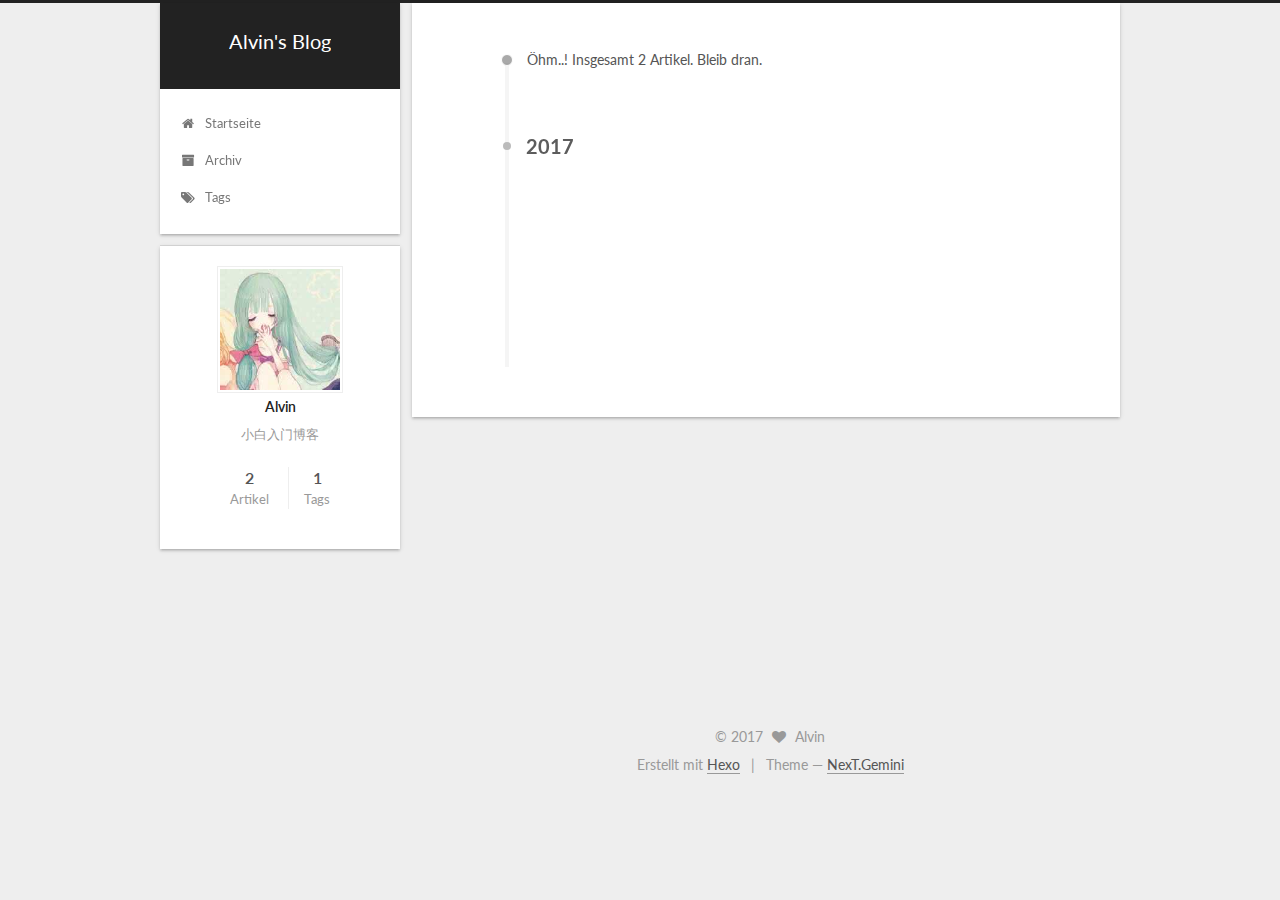
==== commit 45dd5969: "Site updated: 2017-08-14 22:56:46" ====
--- a/archives/index.html
+++ b/archives/index.html
@@ -137,7 +137,7 @@
 
 
 
-  <title>Archive | Alvin's Blog</title>
+  <title>Archiv | Alvin's Blog</title>
   
 
 
@@ -197,7 +197,7 @@
             
               <i class="menu-item-icon fa fa-fw fa-home"></i> <br />
             
-            Home
+            Startseite
           </a>
         </li>
       
@@ -207,7 +207,7 @@
             
               <i class="menu-item-icon fa fa-fw fa-archive"></i> <br />
             
-            Archives
+            Archiv
           </a>
         </li>
       
@@ -253,7 +253,7 @@
         
           
         
-        Um..! 2 posts in total. Keep on posting.
+        Öhm..! Insgesamt 2 Artikel. Bleib dran.
       </span>
 
       
@@ -389,7 +389,7 @@
             <div class="site-state-item site-state-posts">
               <a href="/archives/">
                 <span class="site-state-item-count">2</span>
-                <span class="site-state-item-name">posts</span>
+                <span class="site-state-item-name">Artikel</span>
               </a>
             </div>
           
@@ -402,7 +402,7 @@
             <div class="site-state-item site-state-tags">
               
                 <span class="site-state-item-count">1</span>
-                <span class="site-state-item-name">tags</span>
+                <span class="site-state-item-name">Tags</span>
               
             </div>
           
@@ -454,7 +454,7 @@
 
 
   <div class="powered-by">
-    Powered by <a class="theme-link" href="https://hexo.io">Hexo</a>
+    Erstellt mit  <a class="theme-link" href="https://hexo.io">Hexo</a>
   </div>
 
   <span class="post-meta-divider">|</span>
--- a/css/main.css
+++ b/css/main.css
@@ -480,8 +480,8 @@
   margin: 20px 0;
   padding: 0;
   font-size: 13px;
-  color: #4d4d4c;
-  background: #f7f7f7;
+  color: #eaeaea;
+  background: #000;
   line-height: 1.6;
 }
 pre,
@@ -498,7 +498,7 @@
 }
 pre code {
   padding: 0;
-  color: #4d4d4c;
+  color: #eaeaea;
   background: none;
   text-shadow: none;
 }
@@ -521,7 +521,7 @@
 }
 .highlight figcaption {
   font-size: 1em;
-  color: #4d4d4c;
+  color: #eaeaea;
   line-height: 1em;
   margin-bottom: 1em;
 }
@@ -535,23 +535,23 @@
 }
 .highlight figcaption a {
   float: right;
-  color: #4d4d4c;
+  color: #eaeaea;
 }
 .highlight figcaption a:hover {
-  border-bottom-color: #4d4d4c;
+  border-bottom-color: #eaeaea;
 }
 .highlight .gutter pre {
   padding-left: 10px;
   padding-right: 10px;
-  color: #869194;
+  color: #666;
   text-align: right;
-  background-color: #eff2f3;
+  background-color: #292929;
 }
 .highlight .code pre {
   width: 100%;
   padding-left: 10px;
   padding-right: 10px;
-  background-color: #f7f7f7;
+  background-color: #000;
 }
 .highlight .line {
   height: 20px;
@@ -569,16 +569,16 @@
   border: none;
 }
 pre .deletion {
-  background: #fdd;
+  background: #008000;
 }
 pre .addition {
-  background: #dfd;
+  background: #800000;
 }
 pre .meta {
-  color: #8959a8;
+  color: #c397d8;
 }
 pre .comment {
-  color: #8e908c;
+  color: #969896;
 }
 pre .variable,
 pre .attribute,
@@ -592,7 +592,7 @@
 pre .css .id,
 pre .css .class,
 pre .css .pseudo {
-  color: #c82829;
+  color: #d54e53;
 }
 pre .number,
 pre .preprocessor,
@@ -601,7 +601,7 @@
 pre .params,
 pre .constant,
 pre .command {
-  color: #f5871f;
+  color: #e78c45;
 }
 pre .ruby .class .title,
 pre .css .rules .attribute,
@@ -614,11 +614,11 @@
 pre .special,
 pre .number,
 pre .formula {
-  color: #718c00;
+  color: #b9ca4a;
 }
 pre .title,
 pre .css .hexcolor {
-  color: #3e999f;
+  color: #70c0b1;
 }
 pre .function,
 pre .python .decorator,
@@ -628,11 +628,11 @@
 pre .perl .sub,
 pre .javascript .title,
 pre .coffeescript .title {
-  color: #4271ae;
+  color: #7aa6da;
 }
 pre .keyword,
 pre .javascript .function {
-  color: #8959a8;
+  color: #c397d8;
 }
 .full-image.full-image.full-image {
   border: none;
@@ -1809,7 +1809,7 @@
   width: 4px;
   height: 4px;
   border-radius: 50%;
-  background: #b0300a;
+  background: #6091db;
 }
 .links-of-blogroll {
   font-size: 13px;
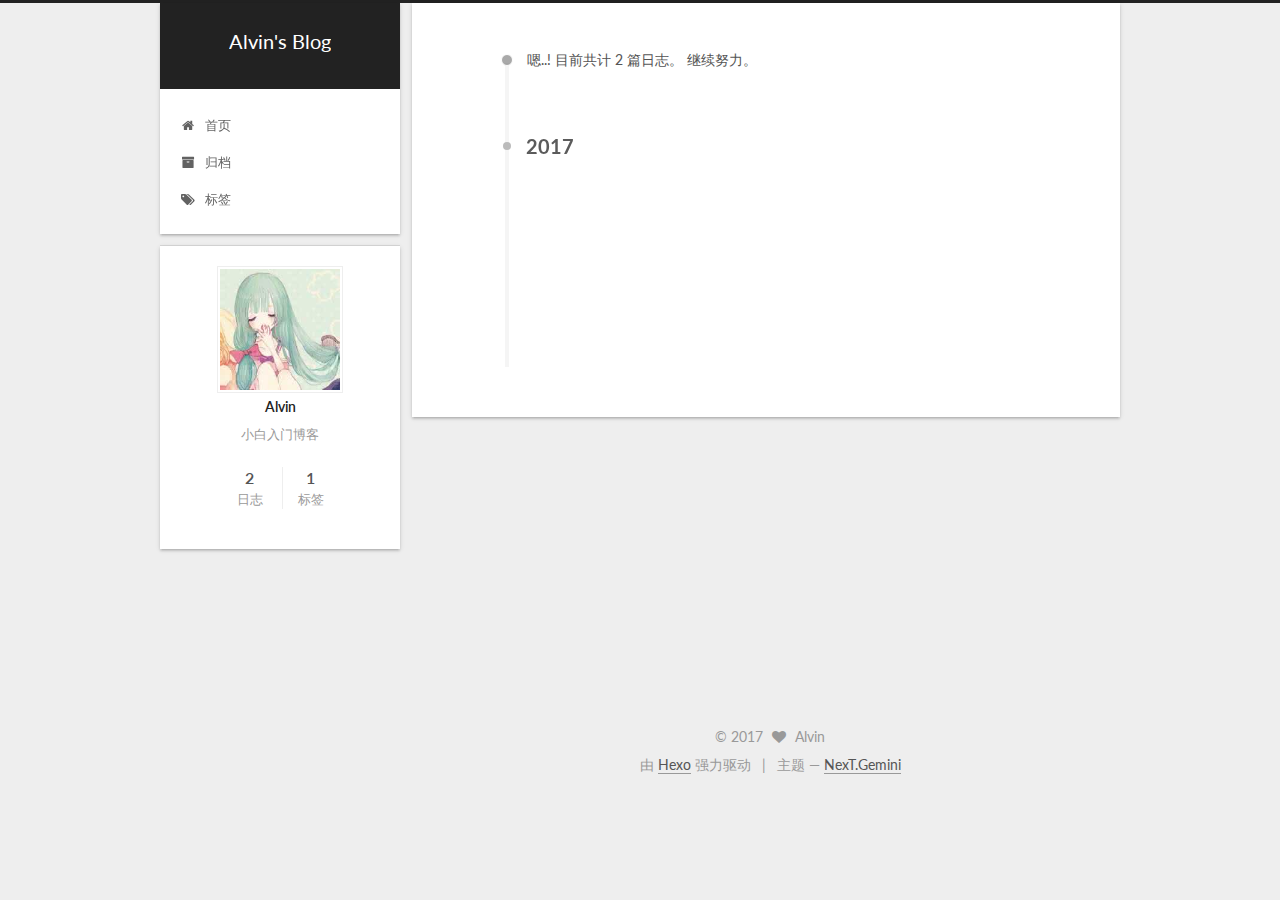
==== commit 855576c3: "Site updated: 2017-08-15 11:11:58" ====
--- a/archives/index.html
+++ b/archives/index.html
@@ -5,7 +5,7 @@
   
 
 
-<html class="theme-next gemini use-motion" lang="">
+<html class="theme-next gemini use-motion" lang="zh-Hans">
 <head>
   <meta charset="UTF-8"/>
 <meta http-equiv="X-UA-Compatible" content="IE=edge" />
@@ -100,6 +100,7 @@
 <meta property="og:url" content="http://yoursite.com/archives/index.html">
 <meta property="og:site_name" content="Alvin&#39;s Blog">
 <meta property="og:description" content="小白入门博客">
+<meta property="og:locale" content="zh-Hans">
 <meta name="twitter:card" content="summary">
 <meta name="twitter:title" content="Alvin&#39;s Blog">
 <meta name="twitter:description" content="小白入门博客">
@@ -117,7 +118,7 @@
     motion: true,
     duoshuo: {
       userId: '0',
-      author: 'Author'
+      author: '博主'
     },
     algolia: {
       applicationID: '',
@@ -137,7 +138,7 @@
 
 
 
-  <title>Archiv | Alvin's Blog</title>
+  <title>归档 | Alvin's Blog</title>
   
 
 
@@ -149,7 +150,7 @@
 
 </head>
 
-<body itemscope itemtype="http://schema.org/WebPage" lang="">
+<body itemscope itemtype="http://schema.org/WebPage" lang="zh-Hans">
 
   
   
@@ -197,7 +198,7 @@
             
               <i class="menu-item-icon fa fa-fw fa-home"></i> <br />
             
-            Startseite
+            首页
           </a>
         </li>
       
@@ -207,7 +208,7 @@
             
               <i class="menu-item-icon fa fa-fw fa-archive"></i> <br />
             
-            Archiv
+            归档
           </a>
         </li>
       
@@ -217,7 +218,7 @@
             
               <i class="menu-item-icon fa fa-fw fa-tags"></i> <br />
             
-            Tags
+            标签
           </a>
         </li>
       
@@ -253,7 +254,7 @@
         
           
         
-        Öhm..! Insgesamt 2 Artikel. Bleib dran.
+        嗯..! 目前共计 2 篇日志。 继续努力。
       </span>
 
       
@@ -389,7 +390,7 @@
             <div class="site-state-item site-state-posts">
               <a href="/archives/">
                 <span class="site-state-item-count">2</span>
-                <span class="site-state-item-name">Artikel</span>
+                <span class="site-state-item-name">日志</span>
               </a>
             </div>
           
@@ -402,7 +403,7 @@
             <div class="site-state-item site-state-tags">
               
                 <span class="site-state-item-count">1</span>
-                <span class="site-state-item-name">Tags</span>
+                <span class="site-state-item-name">标签</span>
               
             </div>
           
@@ -454,13 +455,13 @@
 
 
   <div class="powered-by">
-    Erstellt mit  <a class="theme-link" href="https://hexo.io">Hexo</a>
+    由 <a class="theme-link" href="https://hexo.io">Hexo</a> 强力驱动
   </div>
 
   <span class="post-meta-divider">|</span>
 
   <div class="theme-info">
-    Theme &mdash;
+    主题 &mdash;
     <a class="theme-link" href="https://github.com/iissnan/hexo-theme-next">
       NexT.Gemini
     </a>
--- a/css/main.css
+++ b/css/main.css
@@ -480,8 +480,8 @@
   margin: 20px 0;
   padding: 0;
   font-size: 13px;
-  color: #eaeaea;
-  background: #000;
+  color: #ccc;
+  background: #2d2d2d;
   line-height: 1.6;
 }
 pre,
@@ -498,7 +498,7 @@
 }
 pre code {
   padding: 0;
-  color: #eaeaea;
+  color: #ccc;
   background: none;
   text-shadow: none;
 }
@@ -521,7 +521,7 @@
 }
 .highlight figcaption {
   font-size: 1em;
-  color: #eaeaea;
+  color: #ccc;
   line-height: 1em;
   margin-bottom: 1em;
 }
@@ -535,23 +535,23 @@
 }
 .highlight figcaption a {
   float: right;
-  color: #eaeaea;
+  color: #ccc;
 }
 .highlight figcaption a:hover {
-  border-bottom-color: #eaeaea;
+  border-bottom-color: #ccc;
 }
 .highlight .gutter pre {
   padding-left: 10px;
   padding-right: 10px;
-  color: #666;
+  color: #999;
   text-align: right;
-  background-color: #292929;
+  background-color: #1b1b1b;
 }
 .highlight .code pre {
   width: 100%;
   padding-left: 10px;
   padding-right: 10px;
-  background-color: #000;
+  background-color: #2d2d2d;
 }
 .highlight .line {
   height: 20px;
@@ -575,10 +575,10 @@
   background: #800000;
 }
 pre .meta {
-  color: #c397d8;
+  color: #c9c;
 }
 pre .comment {
-  color: #969896;
+  color: #999;
 }
 pre .variable,
 pre .attribute,
@@ -592,7 +592,7 @@
 pre .css .id,
 pre .css .class,
 pre .css .pseudo {
-  color: #d54e53;
+  color: #f2777a;
 }
 pre .number,
 pre .preprocessor,
@@ -601,7 +601,7 @@
 pre .params,
 pre .constant,
 pre .command {
-  color: #e78c45;
+  color: #f99157;
 }
 pre .ruby .class .title,
 pre .css .rules .attribute,
@@ -614,11 +614,11 @@
 pre .special,
 pre .number,
 pre .formula {
-  color: #b9ca4a;
+  color: #9c9;
 }
 pre .title,
 pre .css .hexcolor {
-  color: #70c0b1;
+  color: #6cc;
 }
 pre .function,
 pre .python .decorator,
@@ -628,11 +628,11 @@
 pre .perl .sub,
 pre .javascript .title,
 pre .coffeescript .title {
-  color: #7aa6da;
+  color: #69c;
 }
 pre .keyword,
 pre .javascript .function {
-  color: #c397d8;
+  color: #c9c;
 }
 .full-image.full-image.full-image {
   border: none;
@@ -1809,7 +1809,7 @@
   width: 4px;
   height: 4px;
   border-radius: 50%;
-  background: #6091db;
+  background: #70ff3e;
 }
 .links-of-blogroll {
   font-size: 13px;
